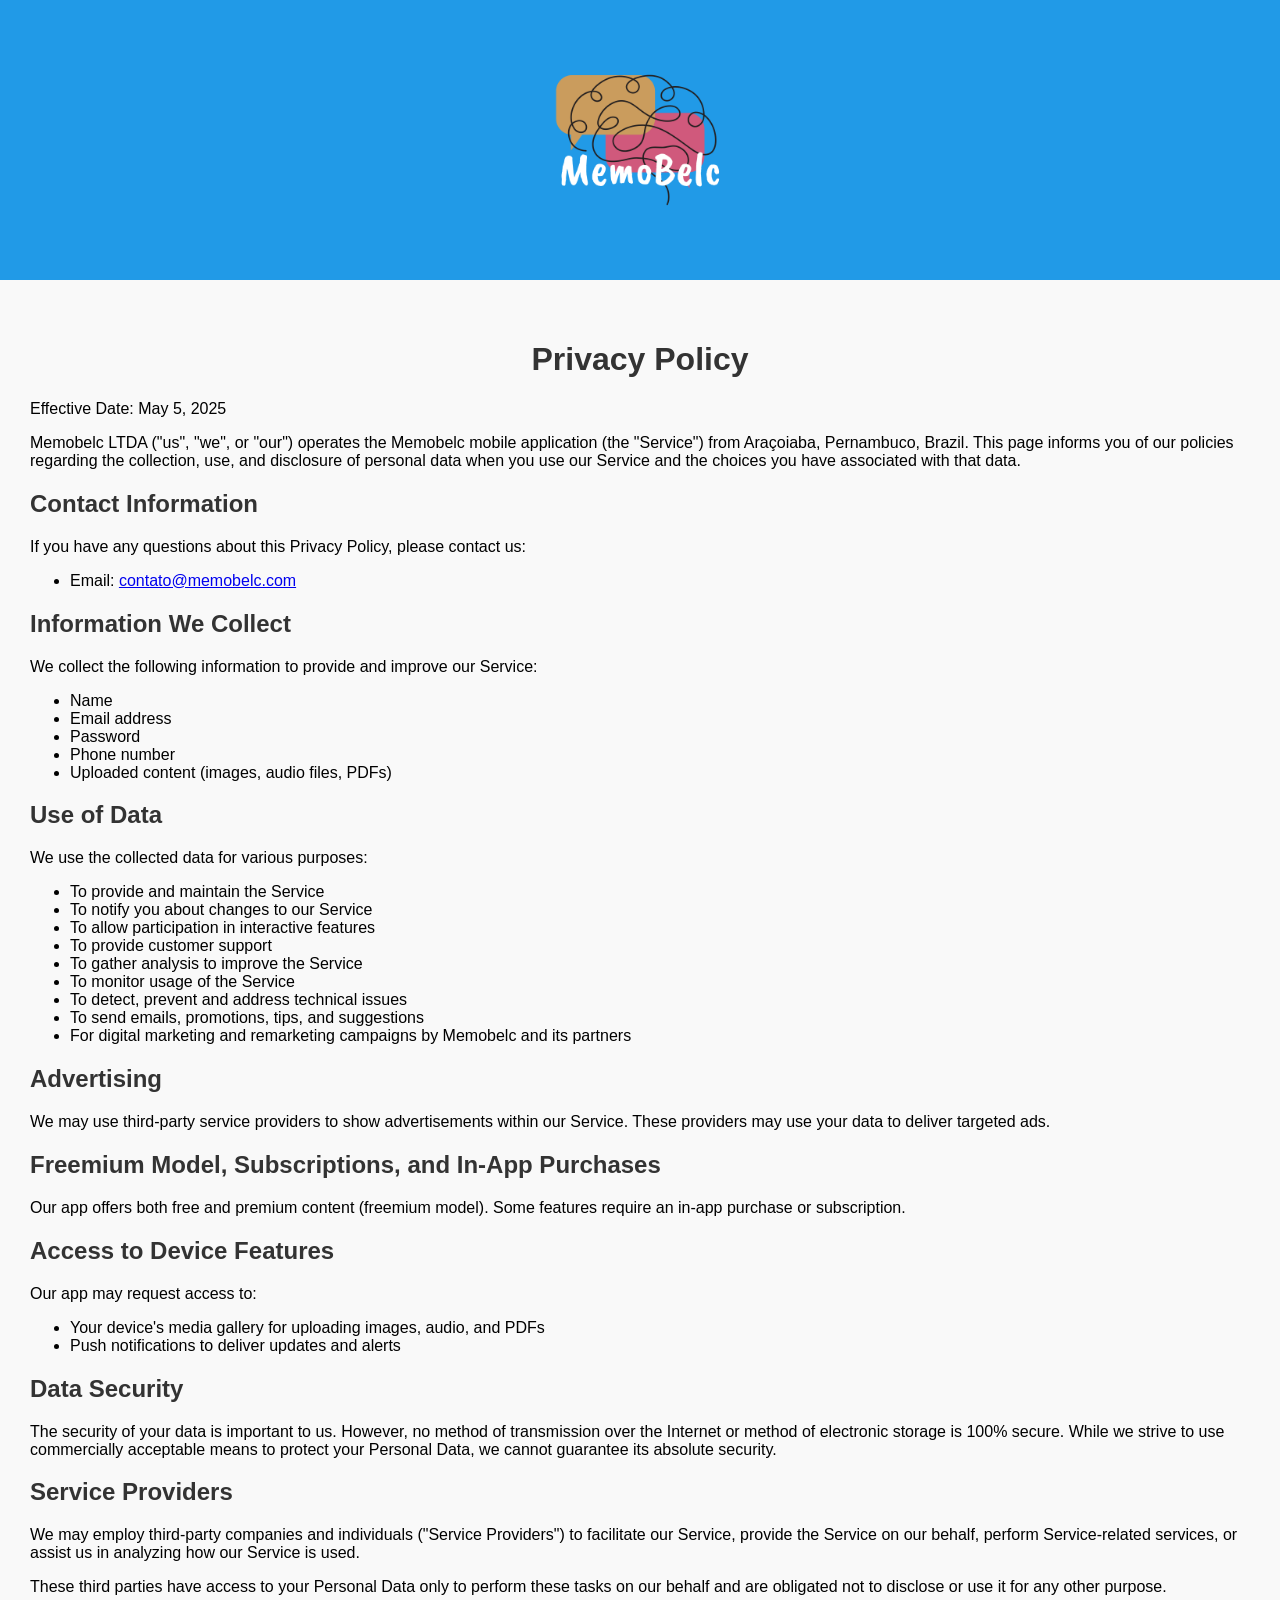
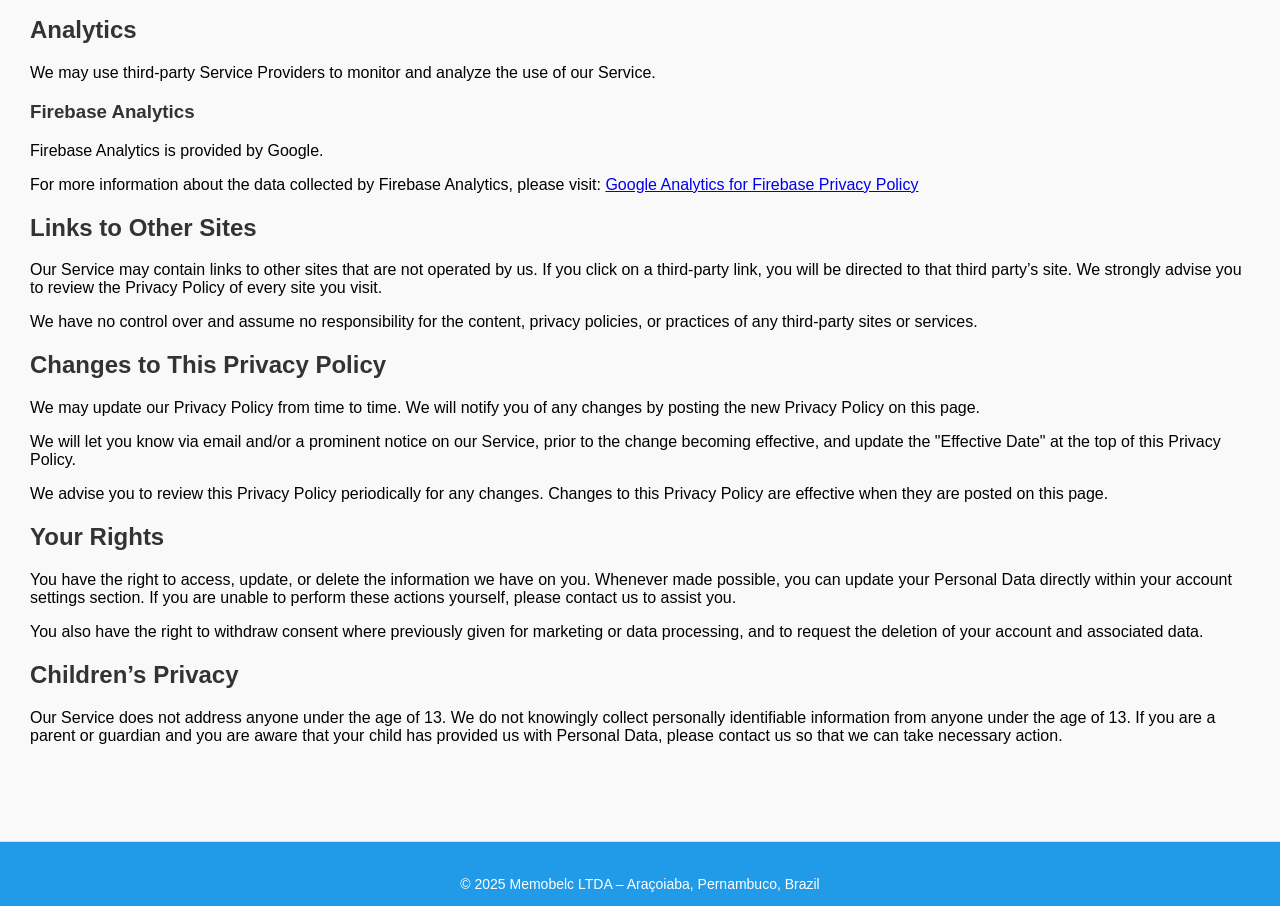
==== privacy-policy.html @ 35daed89 "privacy-policy" ====
<!DOCTYPE html>
<html lang="en">
  <head>
    <meta charset="UTF-8" />
    <meta name="viewport" content="width=device-width, initial-scale=1.0" />
    <meta
      name="description"
      content="Memobelc is a platform that transforms learning with the power of spaced repetition and AI."
    />
    <meta name="keywords" content="Flashcards, memobelc, privacy policy" />
    <meta name="author" content="Memobelc" />
    <meta name="robots" content="index, follow" />
    <link rel="preconnect" href="https://fonts.googleapis.com" />
    <link rel="preconnect" href="https://fonts.gstatic.com" crossorigin />
    <link
      href="https://fonts.googleapis.com/css2?family=Concert+One&display=swap"
      rel="stylesheet"
    />
    <link rel="icon" type="image/png" href="favicon.png" />
    <meta name="author" content="Memobelc" />
    <title>Privacy Policy – Memobelc</title>
    <style>
      body {
        font-family: Arial, sans-serif;
        margin: 0;
        padding: 0;
        background-color: #f9f9f9;
      }

      .container {
        max-width: 1220px;
        margin: 0 auto;
        padding: 40px 20px;
      }

      h1,
      h2,
      h3 {
        color: #333;
      }

      footer {
        margin-top: 40px;
        padding-top: 20px;
        border-top: 1px solid #ddd;
        color: #666;
        font-size: 14px;
      }
    </style>
  </head>
  <body>
    <header style="background-color: #219ae7">
      <div class="container">
        <div
          style="
            width: 100%;
            display: flex;
            align-items: center;
            justify-content: center;
          "
        >
          <img src="./assets/logo.png" alt="memobelc" style="width: 200px" />
        </div>
      </div>
    </header>
    <div class="container">
      <h1 style="text-align: center">Privacy Policy</h1>
      <p>Effective Date: May 5, 2025</p>

      <p>
        Memobelc LTDA ("us", "we", or "our") operates the Memobelc mobile
        application (the "Service") from Araçoiaba, Pernambuco, Brazil. This
        page informs you of our policies regarding the collection, use, and
        disclosure of personal data when you use our Service and the choices you
        have associated with that data.
      </p>

      <h2>Contact Information</h2>
      <p>
        If you have any questions about this Privacy Policy, please contact us:
      </p>
      <ul>
        <li>
          Email: <a href="mailto:contato@memobelc.com">contato@memobelc.com</a>
        </li>
      </ul>

      <h2>Information We Collect</h2>
      <p>
        We collect the following information to provide and improve our Service:
      </p>
      <ul>
        <li>Name</li>
        <li>Email address</li>
        <li>Password</li>
        <li>Phone number</li>
        <li>Uploaded content (images, audio files, PDFs)</li>
      </ul>

      <h2>Use of Data</h2>
      <p>We use the collected data for various purposes:</p>
      <ul>
        <li>To provide and maintain the Service</li>
        <li>To notify you about changes to our Service</li>
        <li>To allow participation in interactive features</li>
        <li>To provide customer support</li>
        <li>To gather analysis to improve the Service</li>
        <li>To monitor usage of the Service</li>
        <li>To detect, prevent and address technical issues</li>
        <li>To send emails, promotions, tips, and suggestions</li>
        <li>
          For digital marketing and remarketing campaigns by Memobelc and its
          partners
        </li>
      </ul>

      <h2>Advertising</h2>
      <p>
        We may use third-party service providers to show advertisements within
        our Service. These providers may use your data to deliver targeted ads.
      </p>

      <h2>Freemium Model, Subscriptions, and In-App Purchases</h2>
      <p>
        Our app offers both free and premium content (freemium model). Some
        features require an in-app purchase or subscription.
      </p>

      <h2>Access to Device Features</h2>
      <p>Our app may request access to:</p>
      <ul>
        <li>
          Your device's media gallery for uploading images, audio, and PDFs
        </li>
        <li>Push notifications to deliver updates and alerts</li>
      </ul>

      <h2>Data Security</h2>
      <p>
        The security of your data is important to us. However, no method of
        transmission over the Internet or method of electronic storage is 100%
        secure. While we strive to use commercially acceptable means to protect
        your Personal Data, we cannot guarantee its absolute security.
      </p>

      <h2>Service Providers</h2>
      <p>
        We may employ third-party companies and individuals ("Service
        Providers") to facilitate our Service, provide the Service on our
        behalf, perform Service-related services, or assist us in analyzing how
        our Service is used.
      </p>
      <p>
        These third parties have access to your Personal Data only to perform
        these tasks on our behalf and are obligated not to disclose or use it
        for any other purpose.
      </p>

      <h2>Analytics</h2>
      <p>
        We may use third-party Service Providers to monitor and analyze the use
        of our Service.
      </p>

      <h3>Firebase Analytics</h3>
      <p>Firebase Analytics is provided by Google.</p>
      <p>
        For more information about the data collected by Firebase Analytics,
        please visit:
        <a href="https://firebase.google.com/support/privacy" target="_blank"
          >Google Analytics for Firebase Privacy Policy</a
        >
      </p>

      <h2>Links to Other Sites</h2>
      <p>
        Our Service may contain links to other sites that are not operated by
        us. If you click on a third-party link, you will be directed to that
        third party’s site. We strongly advise you to review the Privacy Policy
        of every site you visit.
      </p>
      <p>
        We have no control over and assume no responsibility for the content,
        privacy policies, or practices of any third-party sites or services.
      </p>

      <h2>Changes to This Privacy Policy</h2>
      <p>
        We may update our Privacy Policy from time to time. We will notify you
        of any changes by posting the new Privacy Policy on this page.
      </p>
      <p>
        We will let you know via email and/or a prominent notice on our Service,
        prior to the change becoming effective, and update the "Effective Date"
        at the top of this Privacy Policy.
      </p>
      <p>
        We advise you to review this Privacy Policy periodically for any
        changes. Changes to this Privacy Policy are effective when they are
        posted on this page.
      </p>

      <h2>Your Rights</h2>
      <p>
        You have the right to access, update, or delete the information we have
        on you. Whenever made possible, you can update your Personal Data
        directly within your account settings section. If you are unable to
        perform these actions yourself, please contact us to assist you.
      </p>
      <p>
        You also have the right to withdraw consent where previously given for
        marketing or data processing, and to request the deletion of your
        account and associated data.
      </p>

      <h2>Children’s Privacy</h2>
      <p>
        Our Service does not address anyone under the age of 13. We do not
        knowingly collect personally identifiable information from anyone under
        the age of 13. If you are a parent or guardian and you are aware that
        your child has provided us with Personal Data, please contact us so that
        we can take necessary action.
      </p>
    </div>
    <footer
      style="
        background-color: #219ae7;
        color: white;
        width: 100%;
        display: flex;
        flex-direction: column;
        align-items: center;
        justify-content: center;
      "
    >
      <p>&copy; 2025 Memobelc LTDA – Araçoiaba, Pernambuco, Brazil</p>
    </footer>
  </body>
</html>
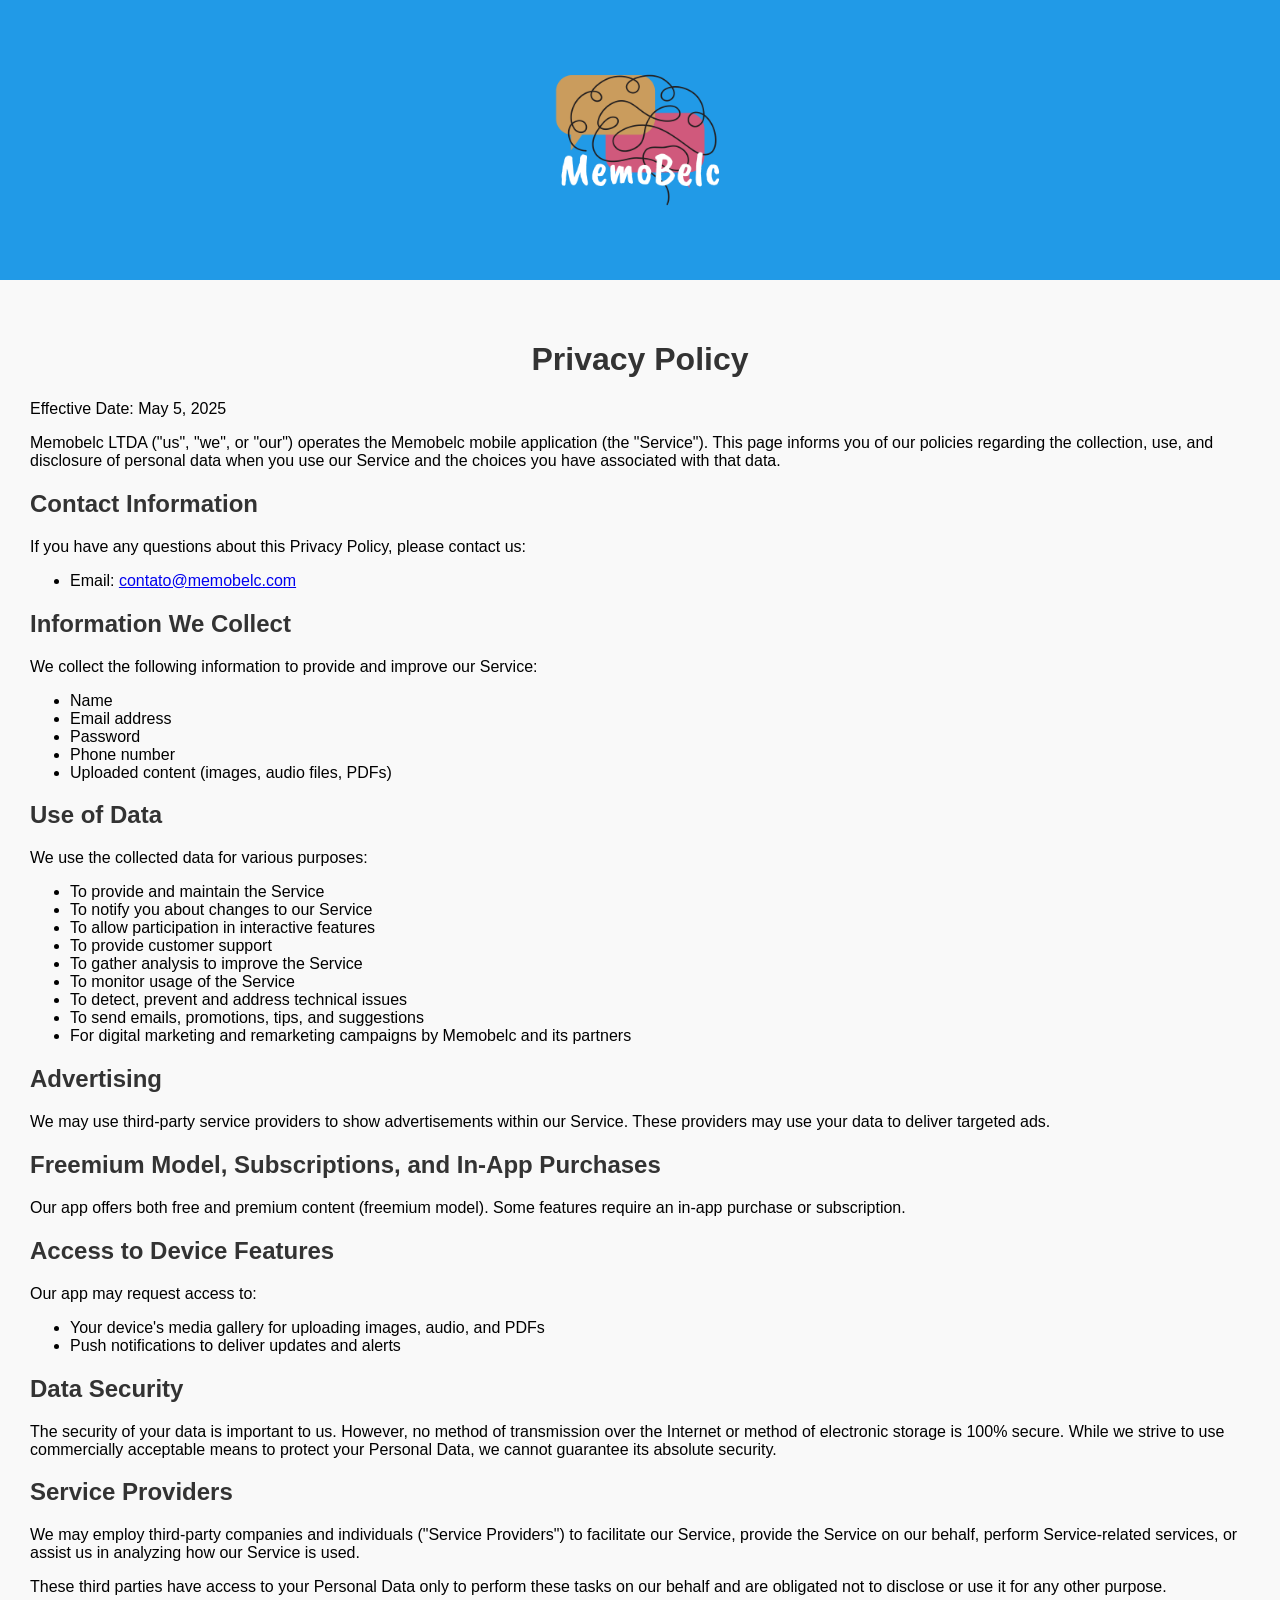
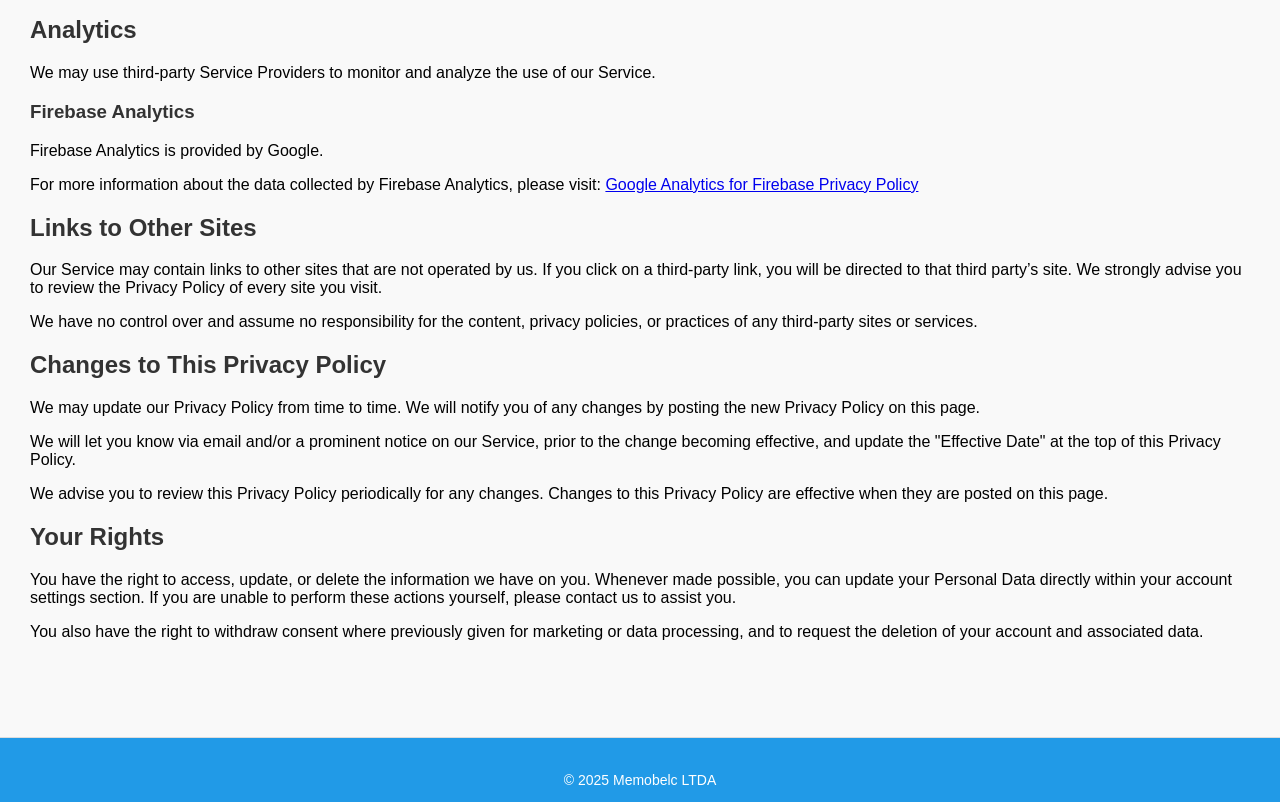
==== commit 16da2f2a: "fix text footer" ====
--- a/privacy-policy.html
+++ b/privacy-policy.html
@@ -69,10 +69,9 @@
 
       <p>
         Memobelc LTDA ("us", "we", or "our") operates the Memobelc mobile
-        application (the "Service") from Araçoiaba, Pernambuco, Brazil. This
-        page informs you of our policies regarding the collection, use, and
-        disclosure of personal data when you use our Service and the choices you
-        have associated with that data.
+        application (the "Service"). This page informs you of our policies
+        regarding the collection, use, and disclosure of personal data when you
+        use our Service and the choices you have associated with that data.
       </p>
 
       <h2>Contact Information</h2>
@@ -212,15 +211,6 @@
         marketing or data processing, and to request the deletion of your
         account and associated data.
       </p>
-
-      <h2>Children’s Privacy</h2>
-      <p>
-        Our Service does not address anyone under the age of 13. We do not
-        knowingly collect personally identifiable information from anyone under
-        the age of 13. If you are a parent or guardian and you are aware that
-        your child has provided us with Personal Data, please contact us so that
-        we can take necessary action.
-      </p>
     </div>
     <footer
       style="
@@ -233,7 +223,7 @@
         justify-content: center;
       "
     >
-      <p>&copy; 2025 Memobelc LTDA – Araçoiaba, Pernambuco, Brazil</p>
+      <p>&copy; 2025 Memobelc LTDA</p>
     </footer>
   </body>
 </html>
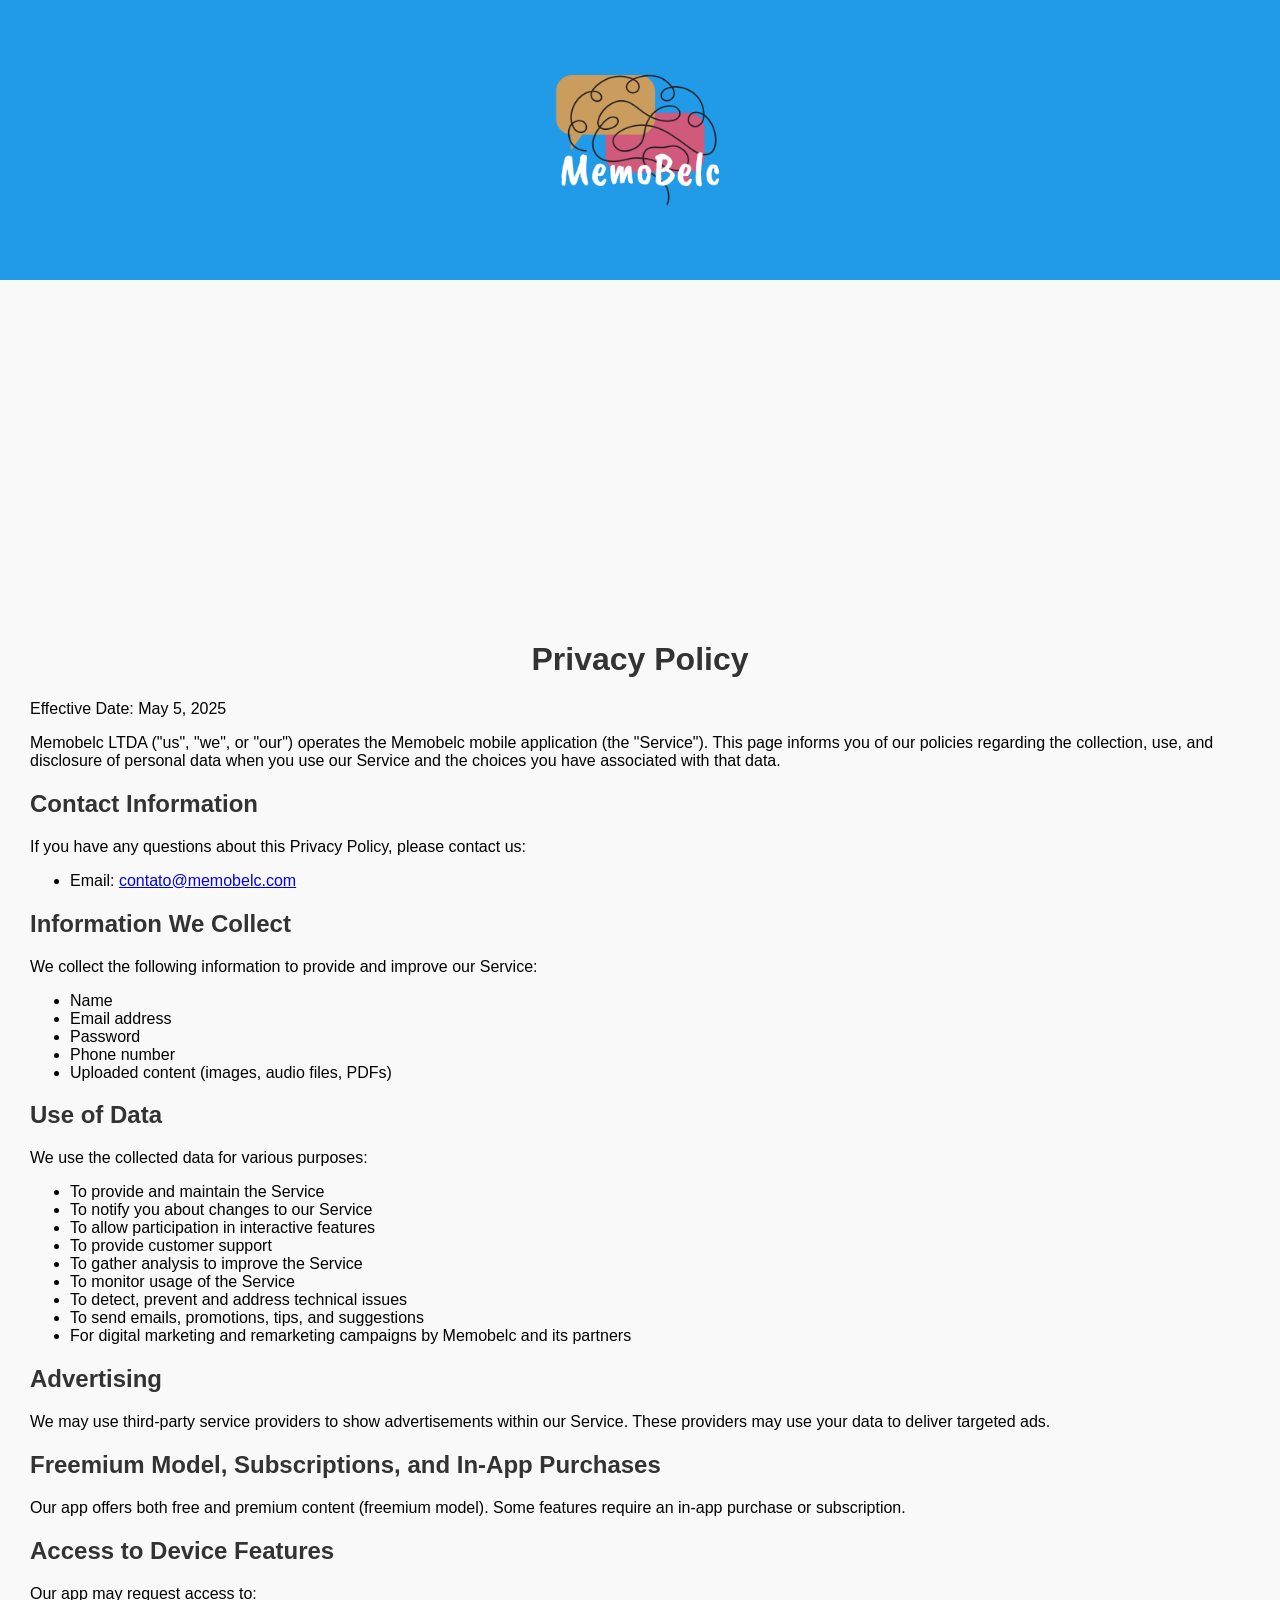
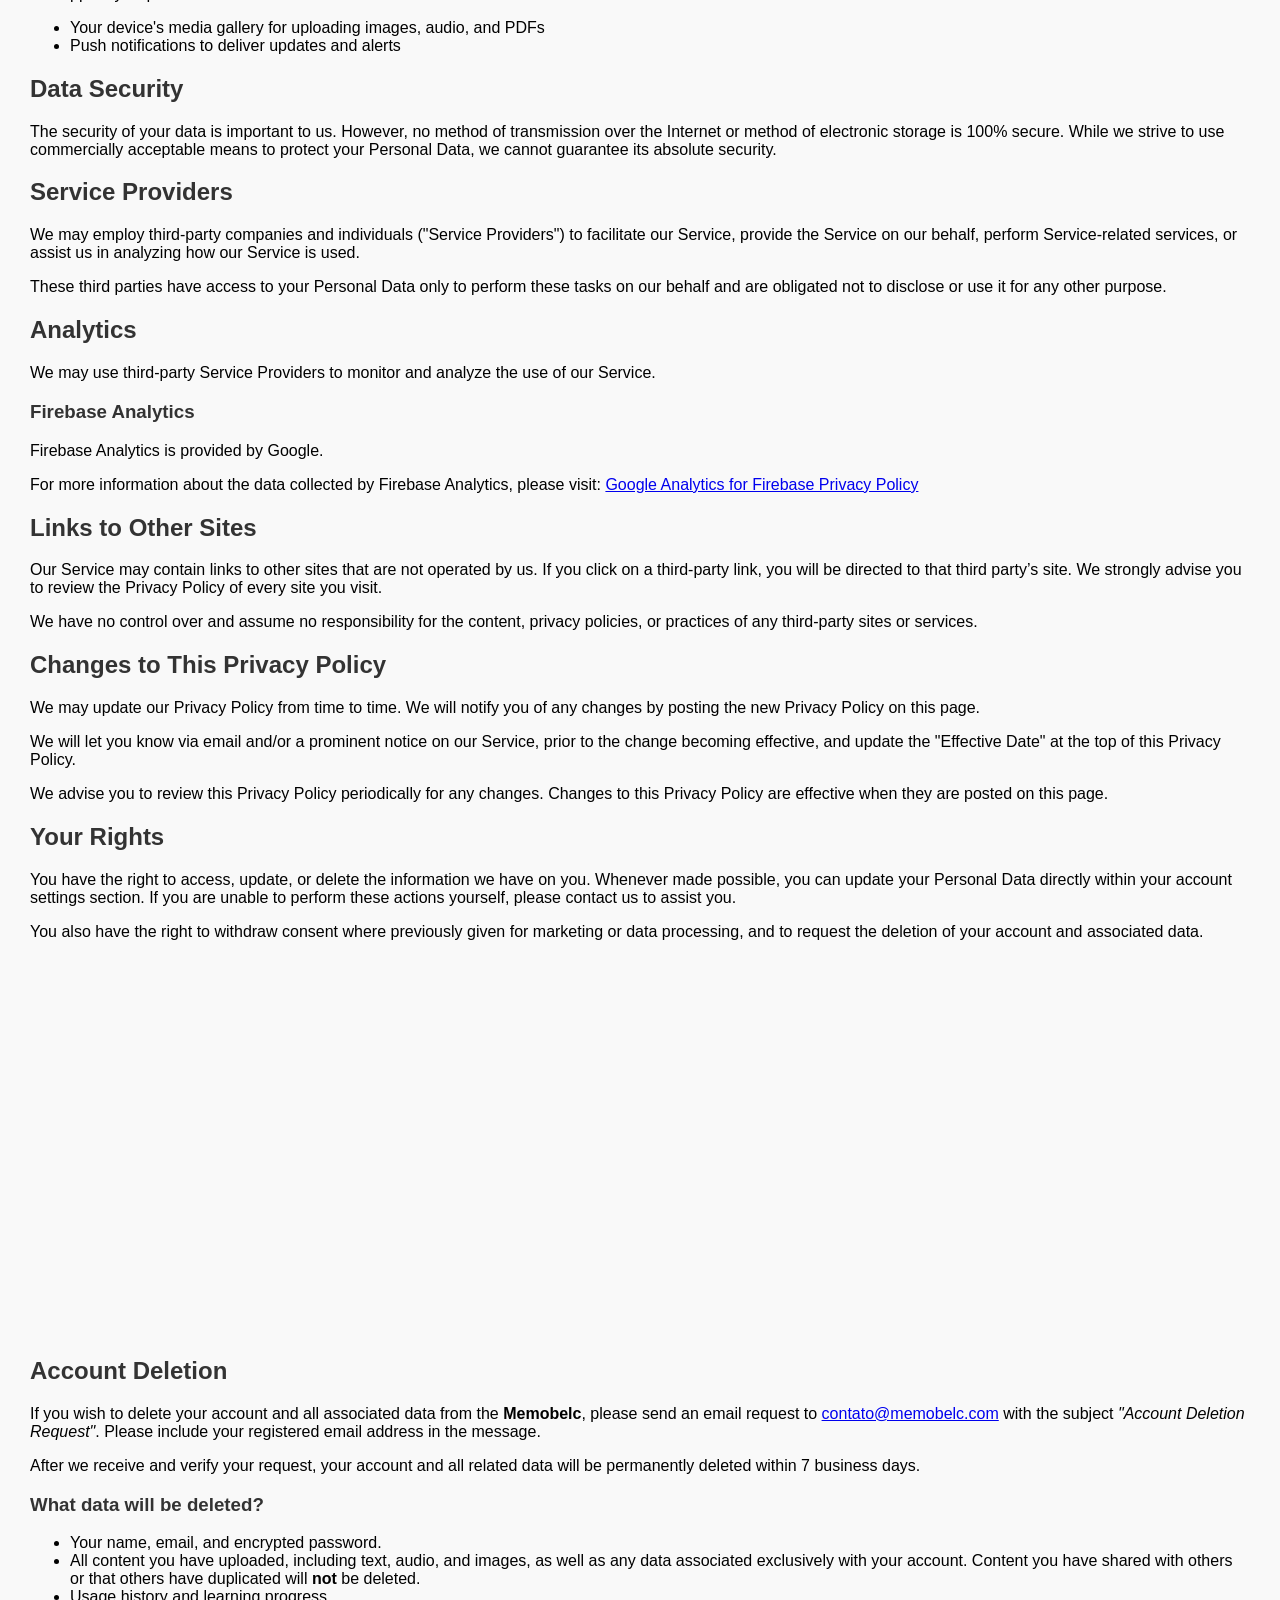
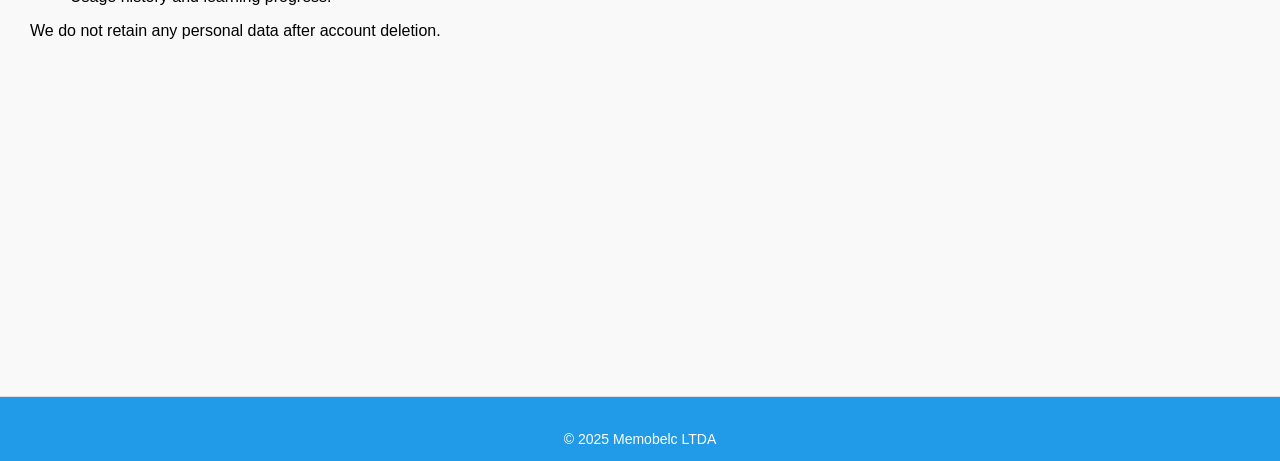
==== commit 386ccf5e: "feat:account-deletion" ====
--- a/privacy-policy.html
+++ b/privacy-policy.html
@@ -29,7 +29,7 @@
 
       .container {
         max-width: 1220px;
-        margin: 0 auto;
+        margin: 0 auto 300px;
         padding: 40px 20px;
       }
 
@@ -212,6 +212,32 @@
         account and associated data.
       </p>
     </div>
+    <section id="account-deletion" class="container">
+      <h2>Account Deletion</h2>
+      <p>
+        If you wish to delete your account and all associated data from the
+        <strong>Memobelc</strong>, please send an email request to
+        <a href="mailto:contato@memobelc.com">contato@memobelc.com</a> with the
+        subject <em>"Account Deletion Request"</em>. Please include your
+        registered email address in the message.
+      </p>
+      <p>
+        After we receive and verify your request, your account and all related
+        data will be permanently deleted within 7 business days.
+      </p>
+      <h3>What data will be deleted?</h3>
+      <ul>
+        <li>Your name, email, and encrypted password.</li>
+        <li>
+          All content you have uploaded, including text, audio, and images, as
+          well as any data associated exclusively with your account. Content you
+          have shared with others or that others have duplicated will
+          <strong>not</strong> be deleted.
+        </li>
+        <li>Usage history and learning progress.</li>
+      </ul>
+      <p>We do not retain any personal data after account deletion.</p>
+    </section>
     <footer
       style="
         background-color: #219ae7;
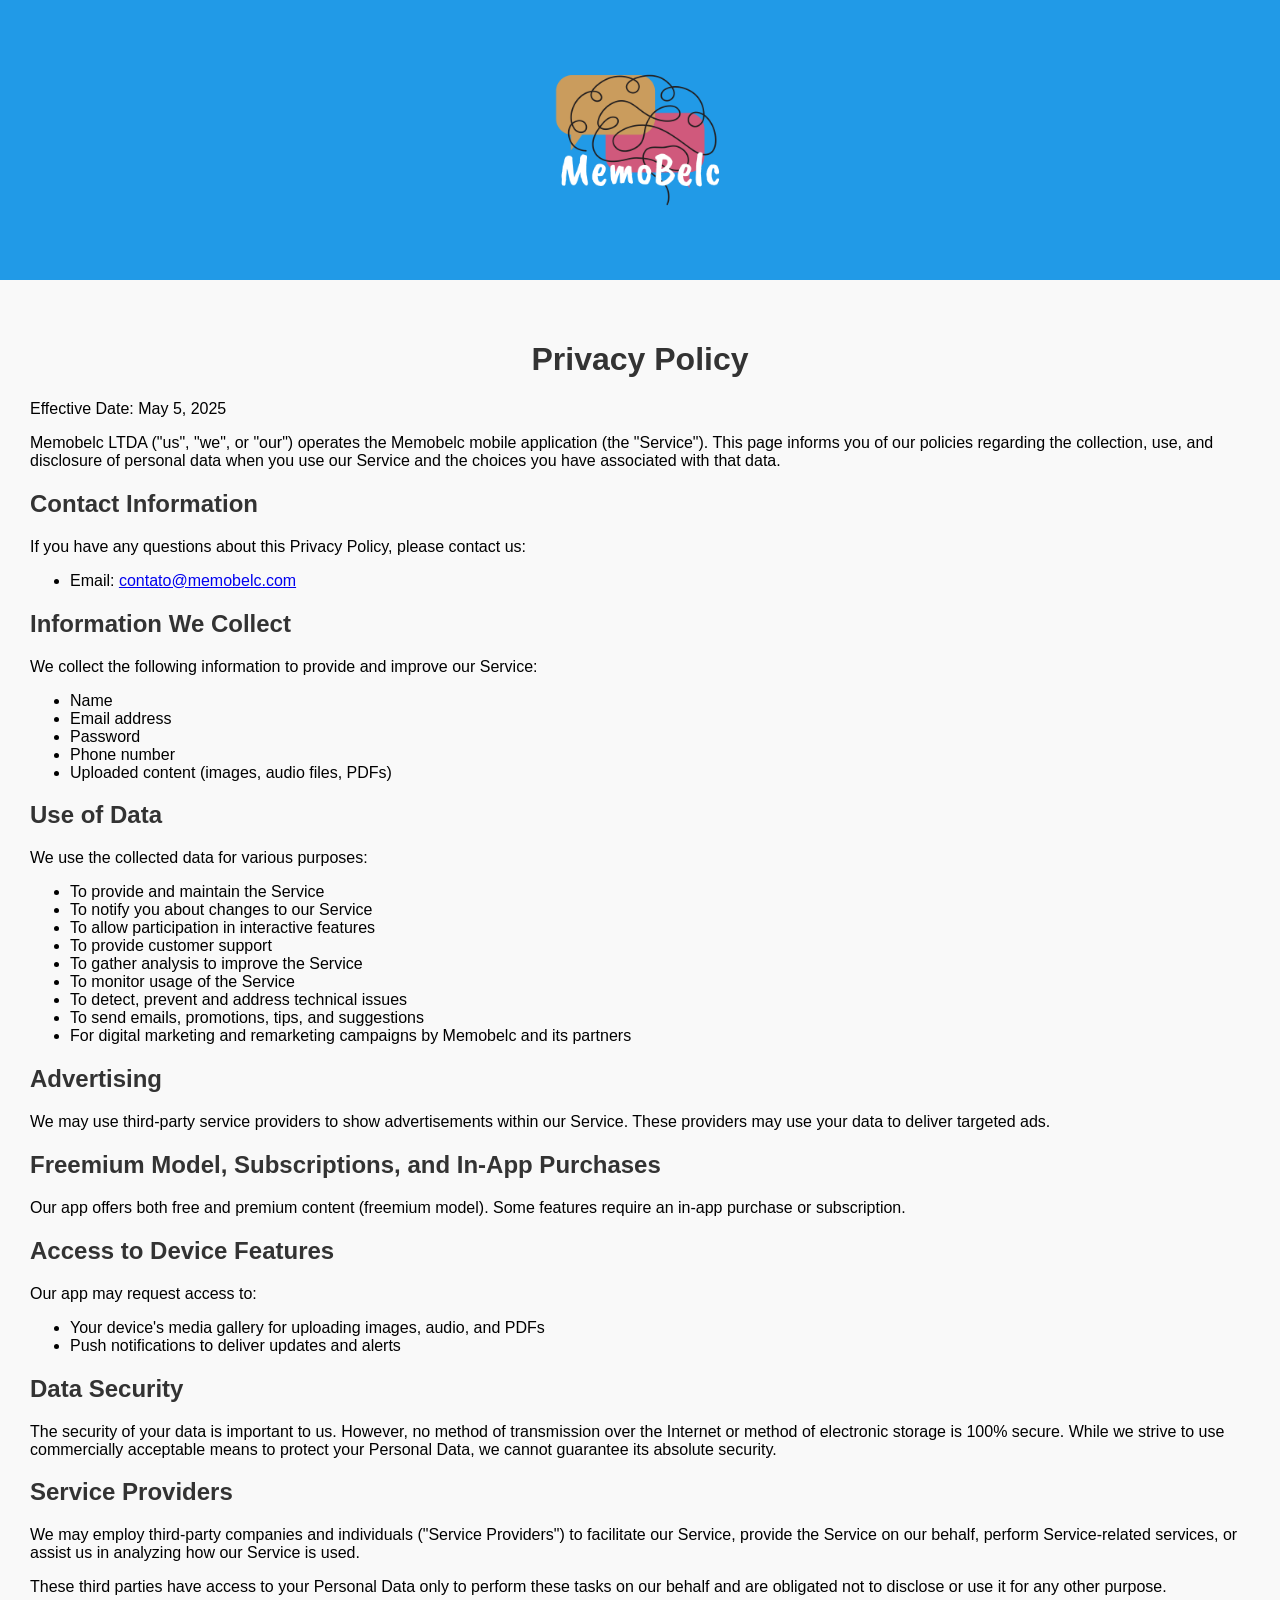
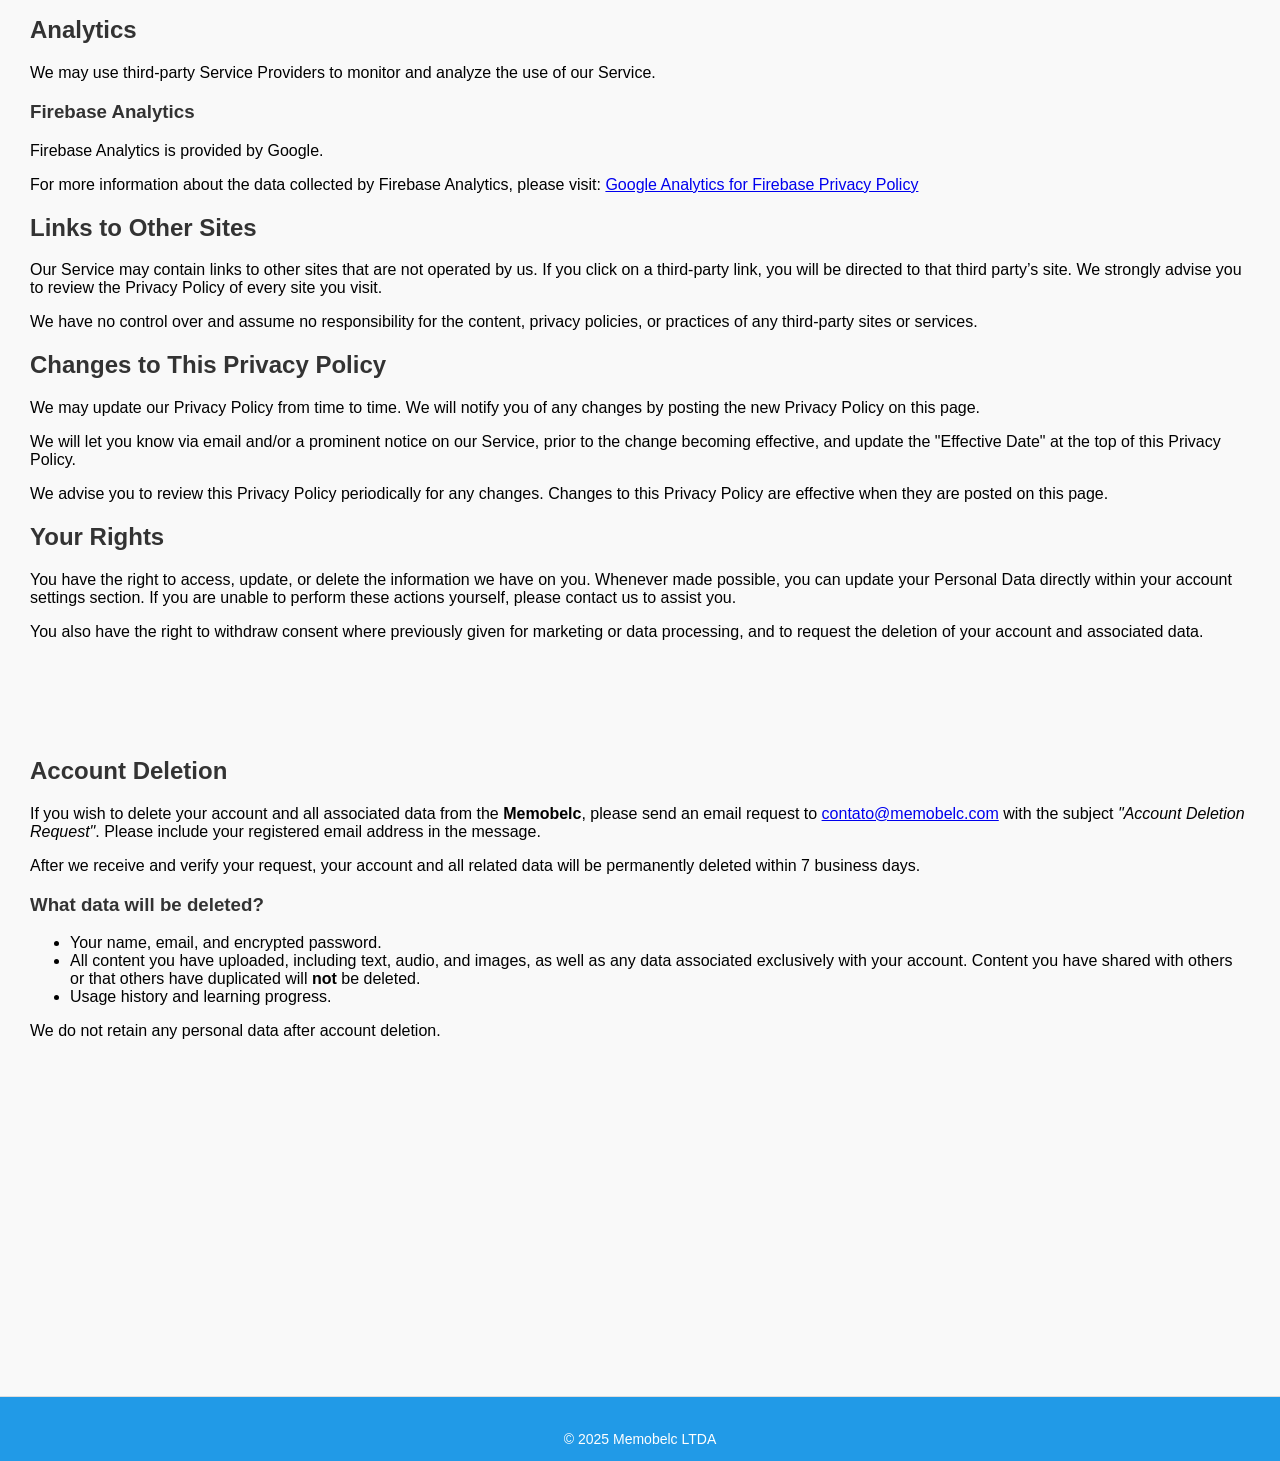
==== commit 65c86112: "fix margens in account deletion" ====
--- a/privacy-policy.html
+++ b/privacy-policy.html
@@ -29,6 +29,11 @@
 
       .container {
         max-width: 1220px;
+        margin: 0 auto;
+        padding: 40px 20px;
+      }
+      #account-deletion {
+        max-width: 1220px;
         margin: 0 auto 300px;
         padding: 40px 20px;
       }
@@ -212,7 +217,7 @@
         account and associated data.
       </p>
     </div>
-    <section id="account-deletion" class="container">
+    <section id="account-deletion">
       <h2>Account Deletion</h2>
       <p>
         If you wish to delete your account and all associated data from the
